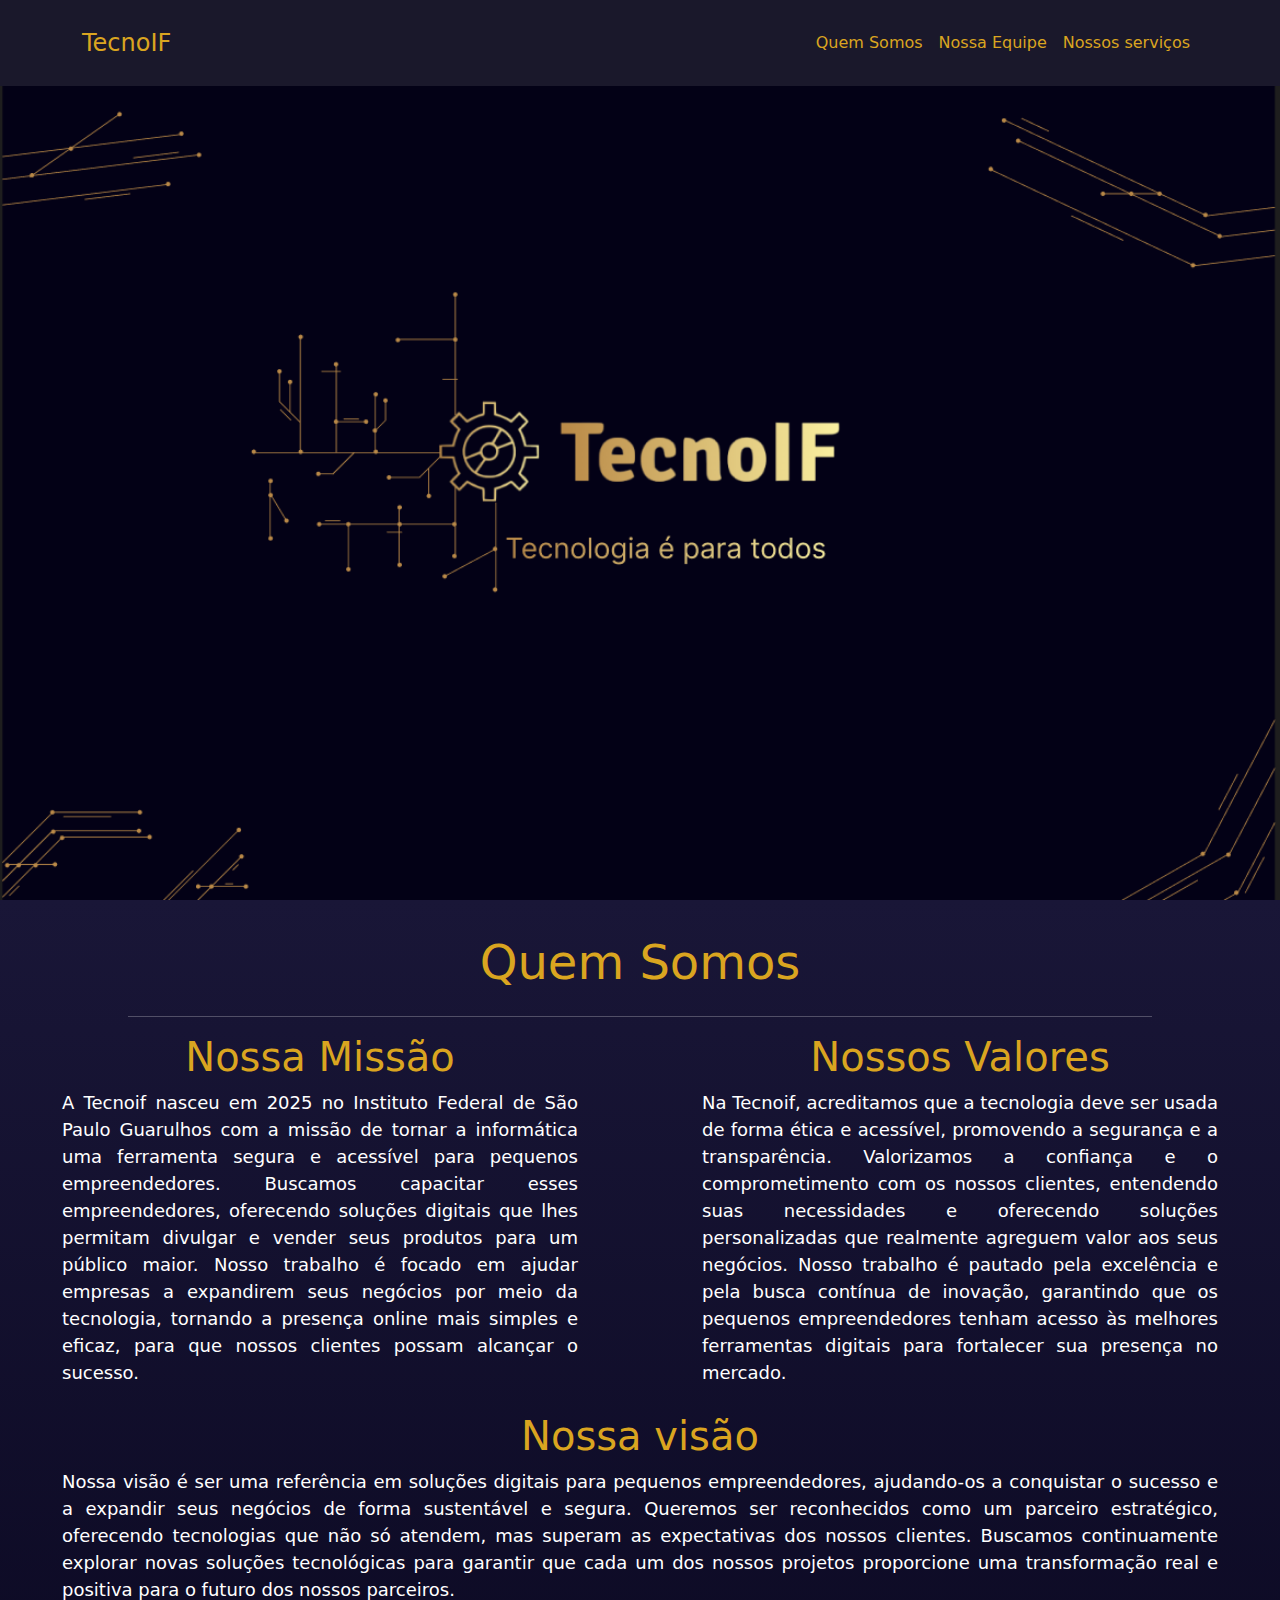
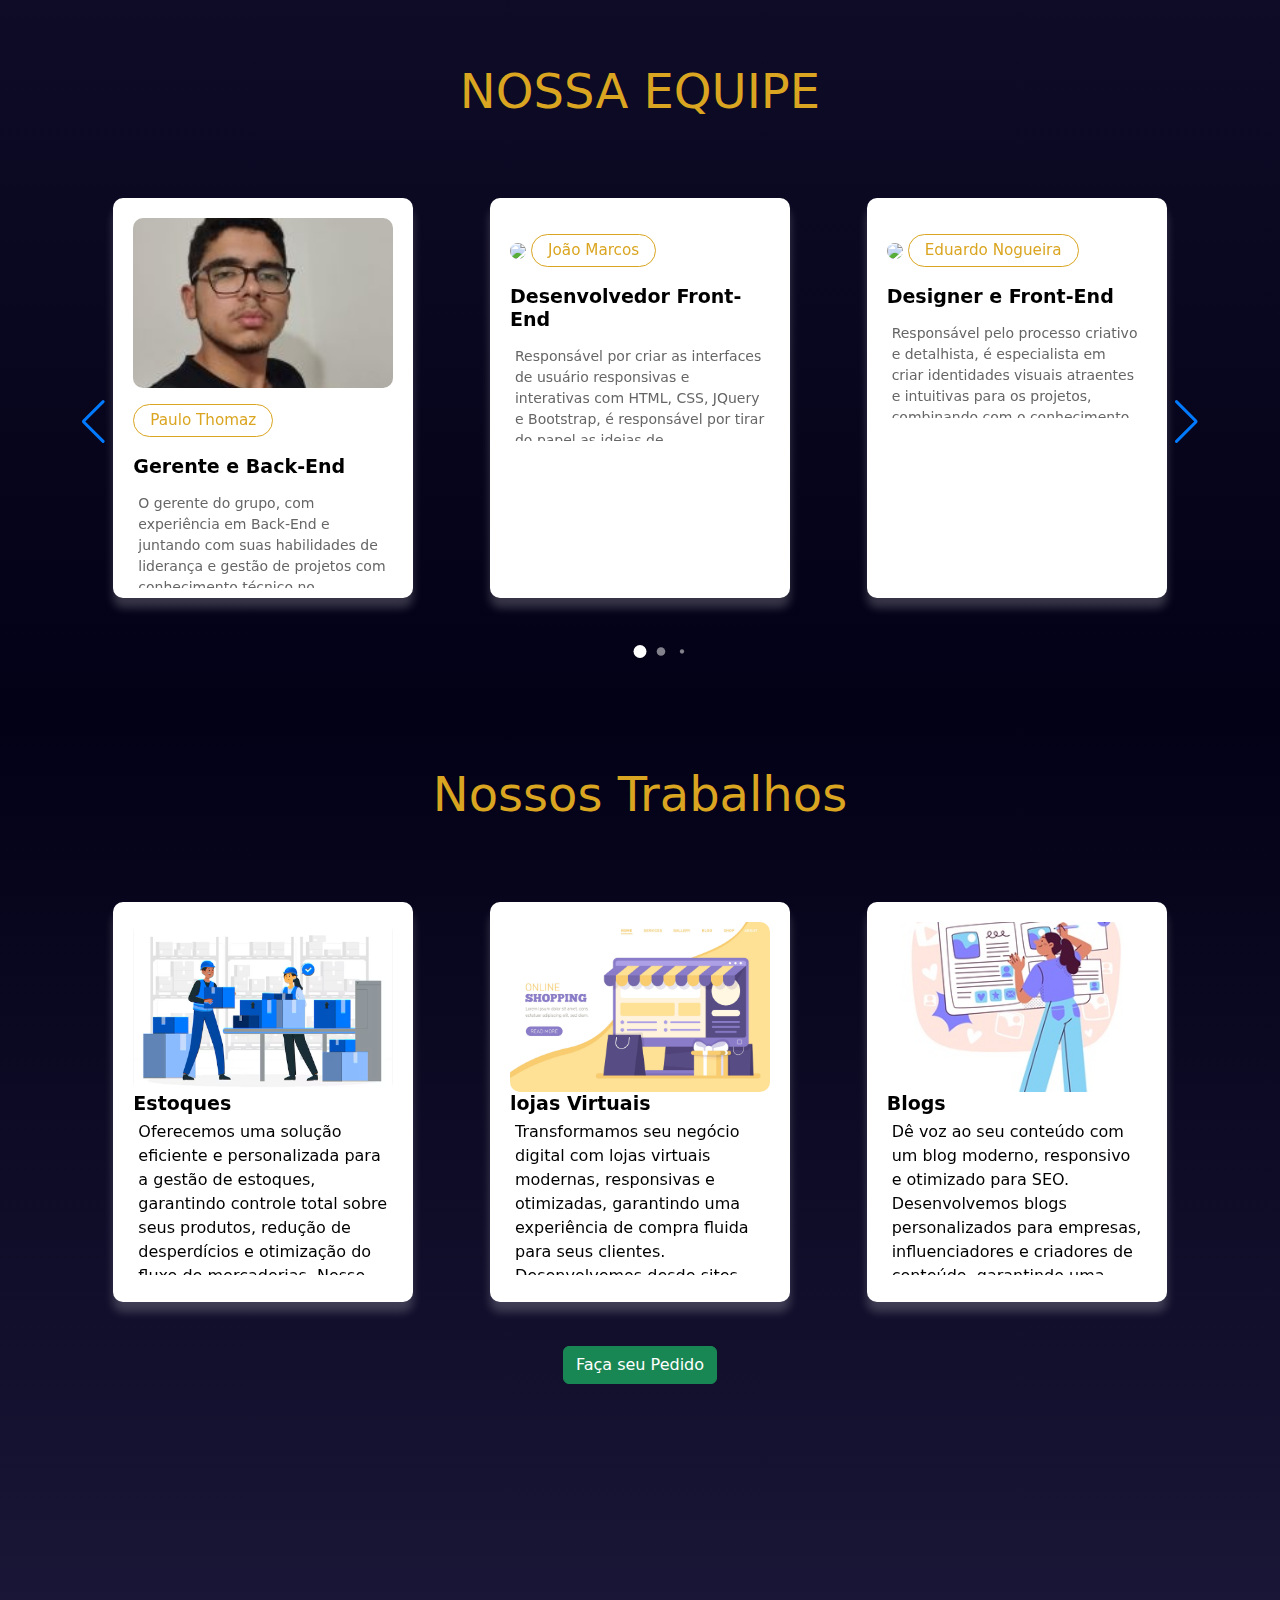
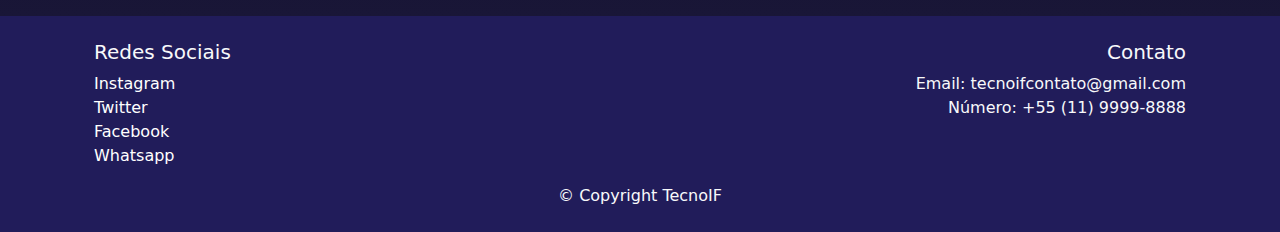
==== index.html @ 4b0e51cc "Add files via upload" ====
<!DOCTYPE html>
<html lang="pt-br">
  <head>
    <meta charset="UTF-8">
    <meta name="viewport" content="width=device-width, initial-scale=1.0">
    <!-- Icones & Icone da pagina-->
    <link rel="stylesheet" href="https://fonts.googleapis.com/css2?family=Material+Symbols+Outlined:opsz,wght,FILL,GRAD@24,400,0,0&icon_names=arrow_forward" />
    <link rel="shortcut icon" type="imagex/png" href="settings/img/Logo_Tipo_Sem_Fundo_ico.ico">
    <link rel='stylesheet' href='https://cdn-uicons.flaticon.com/2.6.0/uicons-brands/css/uicons-brands.css'>
    <!--Ajax-->
    <script src="https://ajax.googleapis.com/ajax/libs/jquery/3.7.1/jquery.min.js"></script>
    <!-- BootStrap & jQuery -->
    <link href="https://cdn.jsdelivr.net/npm/bootstrap@5.3.3/dist/css/bootstrap.min.css" rel="stylesheet">
    <script src="https://cdn.jsdelivr.net/npm/bootstrap@5.3.3/dist/js/bootstrap.bundle.min.js"></script>
    <!-- Js & Css-->
    <link href="settings/css/2.css" rel="stylesheet">
    <!-- Carrossel -->
    <link rel="stylesheet" href="https://cdn.jsdelivr.net/npm/swiper@11/swiper-bundle.min.css" />
    <script src="https://cdn.jsdelivr.net/npm/swiper@11/swiper-bundle.min.js"></script>
    <title>TecnoIF</title>
  </head>
  <body>
  <!-- The Modal -->
  <div class="modal" id="myModal">
    <div class="modal-dialog">
      <div class="modal-content">
        <div class="modal-header">
          <h4>Preencha os dados para a compra do serviço</h4>
        </div>
        <div class="modal-body">
          <form id="formulario">
            <div class="mb-3 mt-3">
              <label for="nome" class="form-label">Nome:</label>
              <input type="text" class="form-control" id="nome" placeholder="Coloque seu nome" name="nome" required="">
            </div>
            <div class="mb-3 mt-3">
              <label for="email" class="form-label">Email:</label>
              <input type="email" class="form-control" id="email" placeholder="Coloque seu email" name="email" required="">
            </div>
            <div class="mb-3">
              <label for="cpf" class="form-label">CPF/CNPJ:</label>
              <input type="text" class="form-control" id="cpf_cnpj" placeholder="000.000.000-00" name="cpf" required="">
            </div>
            <div class="mb-3">
              <label for="cpf" class="form-label">Estoques:</label>
              <input type="checkbox" class="form-check-input me-3" id="servico" value='1'>
              <label for="cpf" class="form-label">Lojas Virtuais:</label>
              <input type="checkbox" class="form-check-input me-4" id="servico2" value="2">
              <label for="cpf" class="form-label">Blogs:</label>
              <input type="checkbox" class="form-check-input" id="servico3" value="3">
            </div>
            <div class="mb-3">
              <label for="cpf" class="form-label">Conte-nos sua ideia</label>
              <textarea class="form-control" id="text_area" rows="4" placeholder="Escreva aqui..."></textarea>
            </div>
          </form>
        </div>
        <div class="modal-footer modal-footer d-flex justify-content-center">
          <button type="button" class="btn btn-primary" data-bs-toggle="modal" id="abrirModal">
            Enviar
          </button>
        </div>
      </div>
    </div>
  </div>
    <!--Modal Sucesso-->
    <div class="modal fade __web-inspector-hide-shortcut__" id="sucesso" tabindex="-1" aria-labelledby="formModalLabel" aria-hidden="true">
      <div class="modal-dialog">
        <div class="modal-content">
          <div class="modal-header">
            <h5 class="modal-title" id="formModalLabel">Resultado do Pedido</h5>
            <button type="button" class="btn-close" data-bs-dismiss="modal" aria-label="Close"></button>
          </div>
          <div class="modal-body " id="modalMessage">
            Os dados foram enviados com sucesso!!
          </div>
          <div class="modal-footer"></div>
        </div>
      </div>
    </div>
    <main>
      <!-- Inicio -->
      <section id="home">
        <!-- Menu de navegação -->
        <nav class="navbar navbar-expand-lg navbar-dark">
          <div class="container">
            <a class="navbar-brand logotexto text-decoration-none" href="#home">TecnoIF</a>
            <button class="navbar-toggler" type="button" data-bs-toggle="collapse" data-bs-target="#navbarNav">
              <span class="navbar-toggler-icon hamburguer"></span>
            </button>
            <div class="collapse navbar-collapse" id="navbarNav">
              <ul class="navbar-nav ms-auto">
                <li class="nav-item ">
                  <a class="nav-link anavlink " href="#quem-somos">Quem Somos</a>
                </li>
                <li class="nav-item ">
                  <a class="nav-link anavlink " href="#equipe">Nossa Equipe</a>
                </li>
                <li class="nav-item ">
                  <a class="nav-link anavlink " href="#nossos-servicos">Nossos serviços</a>
                </li>
              </ul>
            </div>
          </div>
        </nav>
        <!-- Imagem do Fundo -->
        <div class="banner d-flex align-items-center justify-content-end text-end text-white p-5"></div>
      </section>
      <!--Quem somos -->
      <section id="quem-somos">
        <h2 class="display-5 center title mt-4 mb-4 " id="title">Quem Somos</h2>
        <hr class="text-white">
        <div class="row ">
          <div class="col">
            <h6 class="display-6 center title mt-3">Nossa Missão</h6>
            <p class="textos">A Tecnoif nasceu em 2025 no Instituto Federal de São Paulo Guarulhos com a missão de tornar a informática uma ferramenta segura e acessível para pequenos empreendedores. Buscamos capacitar esses empreendedores, oferecendo soluções digitais que lhes permitam divulgar e vender seus produtos para um público maior. Nosso trabalho é focado em ajudar empresas a expandirem seus negócios por meio da tecnologia, tornando a presença online mais simples e eficaz, para que nossos clientes possam alcançar o sucesso.</p>
            <hr class="effect mt-2">
          </div>
          <div class="col">
            <h6 class="display-6 center title mt-3">Nossos Valores</h6>
            <p class="textos">Na Tecnoif, acreditamos que a tecnologia deve ser usada de forma ética e acessível, promovendo a segurança e a transparência. Valorizamos a confiança e o comprometimento com os nossos clientes, entendendo suas necessidades e oferecendo soluções personalizadas que realmente agreguem valor aos seus negócios. Nosso trabalho é pautado pela excelência e pela busca contínua de inovação, garantindo que os pequenos empreendedores tenham acesso às melhores ferramentas digitais para fortalecer sua presença no mercado.</p>
            <hr class="effect mt-2">
          </div>
        </div>
        <div class="row">
          <div class="col">
            <h6 class="display-6 center title mt-3">Nossa visão</h6>
            <p class="textos">Nossa visão é ser uma referência em soluções digitais para pequenos empreendedores, ajudando-os a conquistar o sucesso e a expandir seus negócios de forma sustentável e segura. Queremos ser reconhecidos como um parceiro estratégico, oferecendo tecnologias que não só atendem, mas superam as expectativas dos nossos clientes. Buscamos continuamente explorar novas soluções tecnológicas para garantir que cada um dos nossos projetos proporcione uma transformação real e positiva para o futuro dos nossos parceiros.</p>
            <hr class="effect mt-2">
          </div>
        </div>
        <!-- Carousel Nossa Equipe -->
        <section id="equipe">
          <h1 class="display-5 center title">NOSSA EQUIPE</h1>
          <div class="team">
            <div class="container swiper">
              <div class="card-wrapper">
                <ul class="card-list swiper-wrapper">
                  <li class="card-item swiper-slide">
                    <a class="card-link">
                      <img src="settings/img/paulo.jpg" class="card-image">
                      <p class="badge">Paulo Thomaz</p>
                      <h2 class="card-title">Gerente e Back-End</h2>
                      <p class="card-description text-box">O gerente do grupo, com experiência em Back-End e juntando com suas habilidades de liderança e gestão de projetos com conhecimento técnico no desenvolvimento de sistemas. É responsável por coordenar a equipe, definir estratégias e garantir a eficiência dos processos, atuando também no desenvolvimento, e facilitando a comunicação entre o time garantindo coesão no andamento dos projetos.</p>
                    </a>
                  </li>
                  <li class="card-item swiper-slide">
                    <a class="card-link">
                      <img src="settings/img/marcos.jpg" class="card-image">
                      <p class="badge">João Marcos</p>
                      <h2 class="card-title">Desenvolvedor Front-End</h2>
                      <p class="card-description text-box">Responsável por criar as interfaces de usuário responsivas e interativas com HTML, CSS, JQuery e Bootstrap, é responsável por tirar do papel as ideias de desenvolvimento da interface e otimizar a performance das aplicações.</p>
                    </a>
                  </li>
                  <li class="card-item swiper-slide">
                    <a class="card-link">
                      <img src="settings/img/edu.jpg" class="card-image">
                      <p class="badge">Eduardo Nogueira</p>
                      <h2 class="card-title">Designer e Front-End</h2>
                      <p class="card-description text-box">Responsável pelo processo criativo e detalhista, é especialista em criar identidades visuais atraentes e intuitivas para os projetos, combinando com o conhecimento de Front-End, ajudando a desenvolver com responsividade.</p>
                    </a>
                  </li>
                  <li class="card-item swiper-slide">
                    <a class="card-link">
                      <img src="settings/img/jhonny.jpg" class="card-image">
                      <p class="badge">Jhonny Sancho</p>
                      <h2 class="card-title">Desenvolvedor Full-stack</h2>
                      <p class="card-description text-box">Profissional versátil e focado em solucionar problemas técnicos, atua tanto no Front-End quanto no Back-End para garantir a estabilidade das aplicações. Ajuda também a corrigir falhas, otimiza os sistemas e busca constantemente melhorar o desempenho da plataforma. </p>
                    </a>
                  </li>
                </ul>
                <div class="swiper-button-prev"></div> <!-- Botão anterior -->
                <div class="swiper-button-next"></div> <!-- Botão próximo -->
                <div class="mt-5">
                  <div class="swiper-pagination "></div> <!-- Adiciona paginação -->
                </div>
              </div>
            </div>
          </div>
        </section>
      </section>
      <!--Nossos Servicos-->
      <section id="nossos-servicos" class="alinhamento-card">
        <h1 class="display-5 center title">Nossos Trabalhos</h1>
        <div class="team">
          <div class="container swiper">
            <div class="card-wrapper">
              <ul class="card-list swiper-wrapper">
                <li class="card-item swiper-slide servico">
                  <a class="card-link">
                    <img src="settings/img/estoque.png" class="card-image">
                    <h2 class="card-title">Estoques</h2>
                    <span class="text-sevico">Oferecemos uma solução eficiente e personalizada para a gestão de estoques, garantindo controle total sobre seus produtos, redução de desperdícios e otimização do fluxo de mercadorias. Nosso sistema visa facilitar o monitoramento de entradas e saídas, mantendo sua operação organizada e eficiente.</span>
                  </a>
                </li>
                <li class="card-item swiper-slide servico">
                  <a class="card-link">
                    <img src="settings/img/shopping.jpg" class="card-image">
                    <h2 class="card-title">lojas Virtuais</h2>
                    <span class="text-sevico">Transformamos seu negócio digital com lojas virtuais modernas, responsivas e otimizadas, garantindo uma experiência de compra fluida para seus clientes. Desenvolvemos desde sites simples até plataformas completas com integração a meios de pagamento, estoque e marketing digital</span>
                  </a>
                </li>
                <li class="card-item swiper-slide servico">
                  <a class="card-link">
                    <img src="settings/img/blog1.jpg" class="card-image">
                    <h2 class="card-title">Blogs</h2>
                    <span class="text-sevico">Dê voz ao seu conteúdo com um blog moderno, responsivo e otimizado para SEO. Desenvolvemos blogs personalizados para empresas, influenciadores e criadores de conteúdo, garantindo uma experiência fluida para seus leitores e aumentando seu alcance online.</span>
                  </a>
                </li>
                </ul>
                <div class="center gap">
                  <button type="button" class="btn btn-success" data-bs-toggle="modal" data-bs-target="#myModal">
                    Faça seu Pedido
                  </button>
                </div>
              <div class="swiper-pagination"></div>
              <div class="swiper-button-prev"></div> <!-- Botão anterior -->
              <div class="mt-5">
                <div class="swiper-button-next"></div> <!-- Botão próximo -->
              </div>
            </div>
          </div>
        </div>
      </section>
    </main>
    <footer class="text-light">
      <div class="py-4">
        <div class="container">
          <div class="row">
            <div class="col-md-6">  
              <h5>Redes Sociais</h5>
              <ul class="list-unstyled">
                <li><a href="https://www.instagram.com/" class="text-decoration-none text-white"><i class="fi fi-brands-instagram"></i> Instagram</a></li>
                <li><a href="https://www.x.com/" class="text-decoration-none text-white"><i class="fi fi-brands-twitter-alt"></i> Twitter</a></li>
                <li><a href="https://www.facebook.com/" class="text-decoration-none text-white"><i class="fi fi-brands-facebook"></i> Facebook</a></li>
                <li><a href="https://www.whatsapp.com/" class="text-decoration-none text-white"><i class="fi fi-brands-whatsapp"></i> Whatsapp</a></li>
              </ul>
            </div>
            <div class="col-md-6 text-end">
              <h5>Contato</h5>
              <ul class="list-unstyled">
                <li>Email: tecnoifcontato@gmail.com</li>
                <li>Número: +55 (11) 9999-8888</li>
              </ul>
            </div>

          </div>
          <div class="text-center ">
            © Copyright TecnoIF
          </div>
        </div>
      </div>
    </footer>
    <!-- Scripts -->
    <script src="settings/js/scrypt_carrossel.js"></script>
    <script src="settings/js/scrypt1.js"></script>
  </body>
</html>
---- settings/css/2.css ----
*, *::before, *::after {
    box-sizing: border-box;
}

body {
    background-color: #030116;
}

nav {
    background-color: #1A182B;
}

p {
    color:   white;
    font-size: xx-large;
}

button {
    color: white;
}

hr {
    margin: 0 10%;
}

footer {
    background-color: #211c5a;
}


.text-box {
    display:     block; 
    max-height:  100px; 
    overflow-y:  auto; 
    padding:     5px; 
    word-wrap:   break-word; 
    white-space: pre-wrap; 
    color:    #000;
}

.texto {
    font-size:  large;
    text-align: justify;
}

.textos {
    margin: 0 50px;
    font-size:  large;
    text-align: justify;
}

.textolight {
    font-size:  large;
    text-align: justify;
    color:    #000;
}

.servico span {
    display: block; 
    max-height: 160px; 
    overflow-y: auto; 
    padding: 5px; 
    word-wrap: break-word; 
    white-space: pre-wrap;
    color: #000;
}

.hidden {
    display: none;
}

.navbar {
    display:   flex;
    padding:   20px;
    position:  fixed;
    min-width: 100vw;
}

.card-conteiner {
    background-color: #191637;
    color:            rgb(0, 0, 0);
    padding:            15px;
    margin:             0;
    border:             solid 1px rgb(255, 0, 0);
    background-color: #fff;
}

.row {
    margin: 0px;
}

.title {
    color: goldenrod;
}

.card {
    border-radius:      0px;
    background-color: #191637;
}

.gap {
    margin-top: 4%;
}

.center {
    align-items: center;
    text-align:  center;
}

.border-conteiner {
    align-items: center;
    text-align:  center;
    border:      solid 1px white;
    margin:      0 15%;
}

.container-fluid {
    max-height: 100px;
}

.logotexto {
    font-size: x-large;
}

.logotexto, .anavlink {
    color: goldenrod;
}

.banner {
    background-color:  #030116;
    background-image:    url("../img/fundo.png");
    background-size:     cover;
    background-position: center;
    background-repeat:   no-repeat;
    min-width:           100vh;
    min-height:          100vh;
    display:             flex;
    align-items:         center;
    justify-content:     flex-start;
    padding-left:        5%;
}

#home {
    position:        relative;
    justify-content: center;
    min-height:      100vh;
}

/* Quem Somos */
#quem-somos {
    position:    relative;
    min-height:  100vh;
    background:  linear-gradient(#191637, #030116);
    padding-top: 10px;
}

.effect {
    height: 2px;
    background-color: goldenrod;
    border: none;
    transform: scaleX(0); /* Inicialmente invisível */
    transform-origin: center;
    transition: transform 0.5s ease-in-out;
}

.col:hover hr {
    height: 2px;
    margin: 0 10%;
    transform: scaleX(1); /* Expande a partir do meio */
}

/* equipe */
#equipe {
    padding: 50px 0;
}

.team {
    display:         flex;
    align-items:     center;
    justify-content: center;
    padding-top:     50px
}

.card-wrapper {
    max-width: 1110px;
    width:     100%;
    margin:    0 auto;
    padding:   20px 0;
    overflow:  hidden;
}

.card-list {
    display: flex;
    padding: 0;
}

.card-item {
    max-height: 700px;
}

.card-list .card-item {
    list-style:      none;
    display:         flex;
    justify-content: center;
    align-items:     center;
}

.card-list .card-item .card-link {
    user-select:     none;
    display:         block;
    background:    #fff;
    padding:         18px;
    border-radius:   10px;
    text-decoration: none;
    border:          2px solid transparent;
    box-shadow:      0 10px 10px rgba(255, 255, 255, 0.2);
    transition:      0.2s ease;
    width:           300px;
    min-height: 400px;
}

.card-list .card-item .card-link:hover {
    border-color: goldenrod;
}

.card-list .card-link {
    width:         100%;
    aspect-ratio:  16/9;
    object-fit:    cover;
    border-radius: 10px;
}

.card-list .card-link .badge {
    color:       goldenrod;
    padding:       8px 16px;
    margin:        16px 0 18px;
    background:  #ffffff;
    font-size:     0.95rem;
    font-weight:   500;
    width:         fit-content;
    border-radius: 50px;
    border: solid 1px goldenrod;
}

.card-list .card-link .card-title {
    font-size:   1.19rem;
    color:     #000;
    font-weight: 600;
}

.card-list .card-link:hover .card-button {
    color: #fff;
}

.card-wrapper .swiper-pagination-bullet {
    height:             13px;
    width:              13px;
    opacity:            0.5;
    background-color: #ffffff;
}

.card-wrapper .swiper-pagination-bullet-active {
    opacity: 1;
}

.card-wrapper .swiper-slide-button {
    color:    goldenrod;
    margin-top: -35px;
}

.card-description {
    font-size:   14px;
    color:     #666;
    margin-top:  10px;
    line-height: 1.5;
}

/*Serviços*/
#nossos-servicos {
    position:   relative;
    min-height: 100vh;
    background: linear-gradient(#030116, #191637);
    padding:    50px 0;
}

.alinhamento-card {
    align-items:     center;
    justify-content: space-between;
    max-height:      300px;
    margin:          0 auto;
    gap:             10px;
}

.card-image {
    width:         100%;
    max-width:     300px;
    max-height:    170px;
    aspect-ratio:  auto;
    object-fit:    cover;
    border-radius: 10px;
}

.modal-header {
    color: goldenrod;
    background-color: #191637;
}

.modal-body {
    background-color: #191637;
    color: #fff;
}

.modal-footer {
    background-color: #191637;
}

@media (max-width: 850px) {
    .navbar {
        flex-direction: column;
        align-items:    center;
    }

    .banner {
        background-color:  #030116;
        background-image:    url("../img/fundo.png");
        background-size:     cover;
        background-position: center;
        background-repeat:   no-repeat;
        min-width:           100vw;
        min-height:          100vh;
        display:             flex;
        align-items:         center;
        justify-content:     flex-start;
        padding-left:        5%;
    }

    .text-box {
        display:     block; 
        max-height:  70px; 
        overflow-y:  auto; 
        padding:     5px; 
        word-wrap:   break-word; 
        white-space: pre-wrap; 
        color:    #000;
    }

    .card-wrapper {
        padding: 10px;
    }

    .card-list .card-item .card-link {
        width: 100%;
    }

    .card-image {
        max-width:  100%;
        max-height: 200px;
    }

    .title {
        font-size: 1.5rem;
    }
}
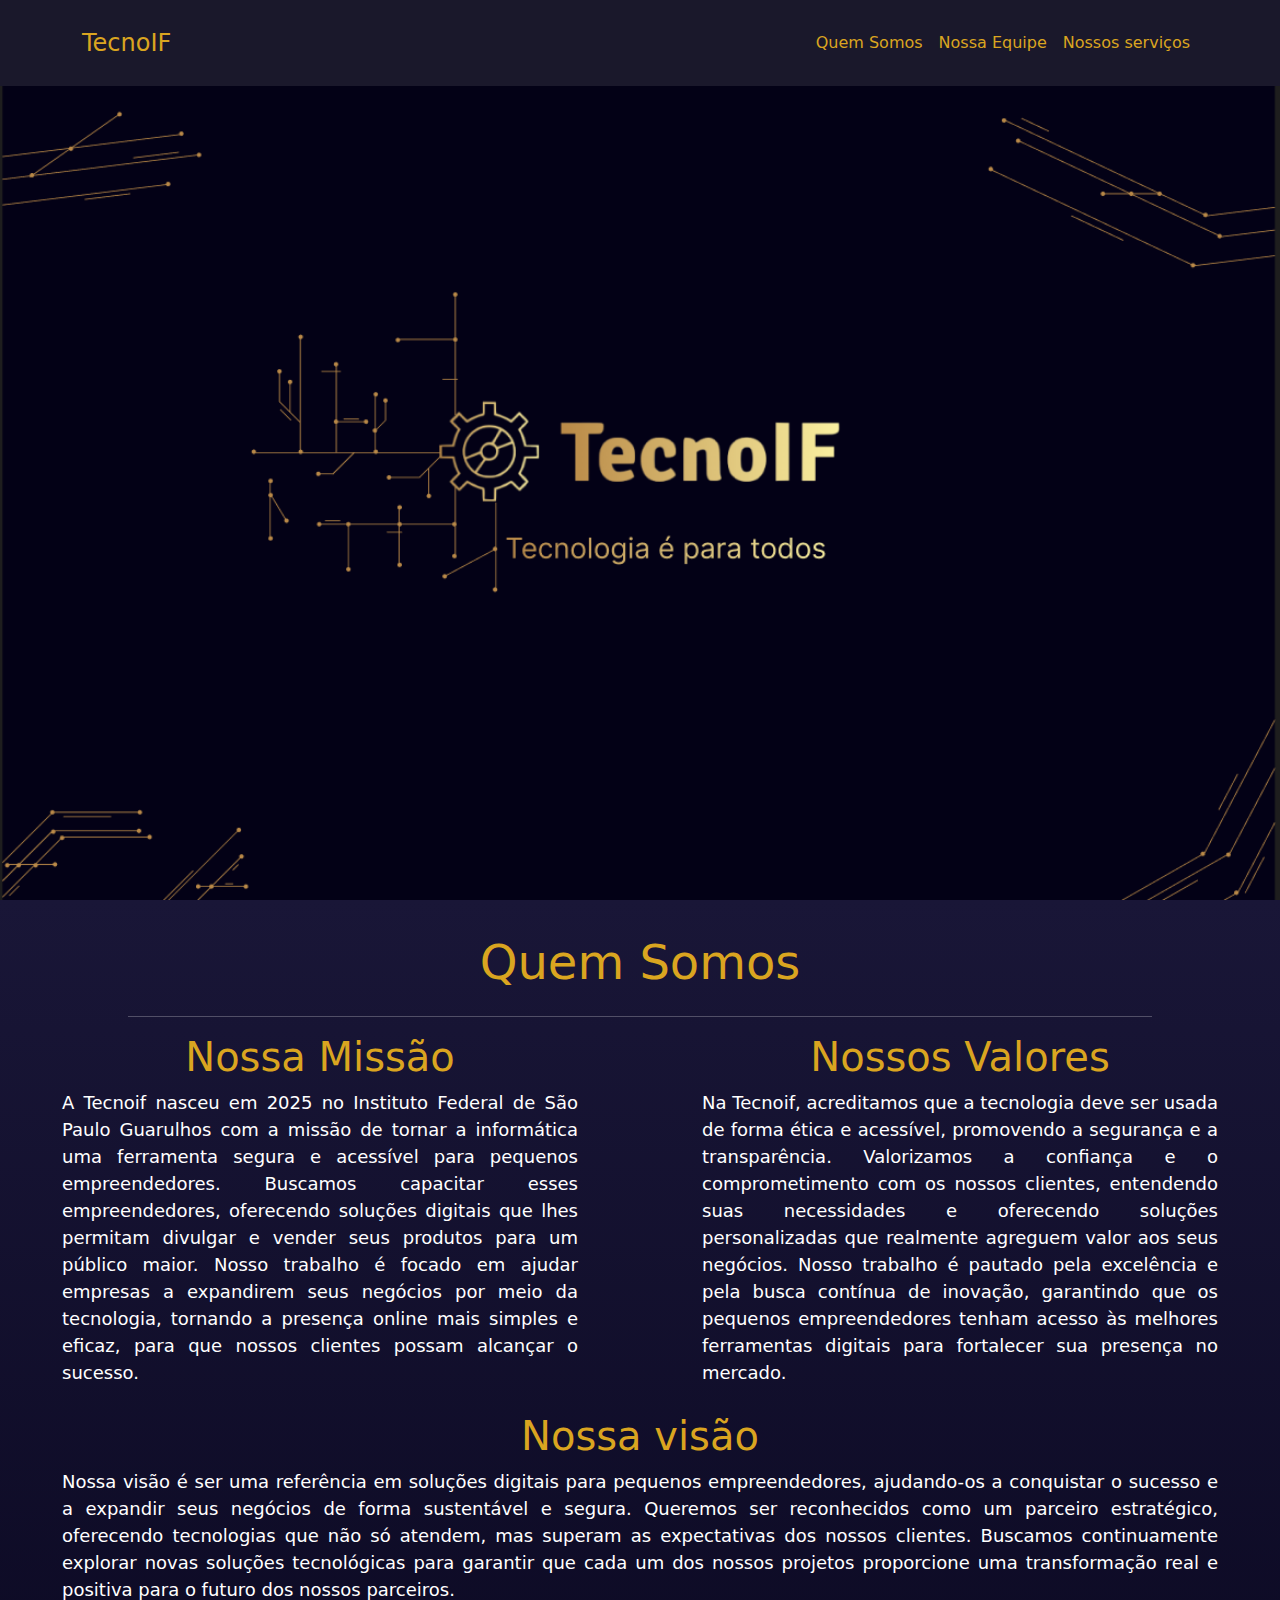
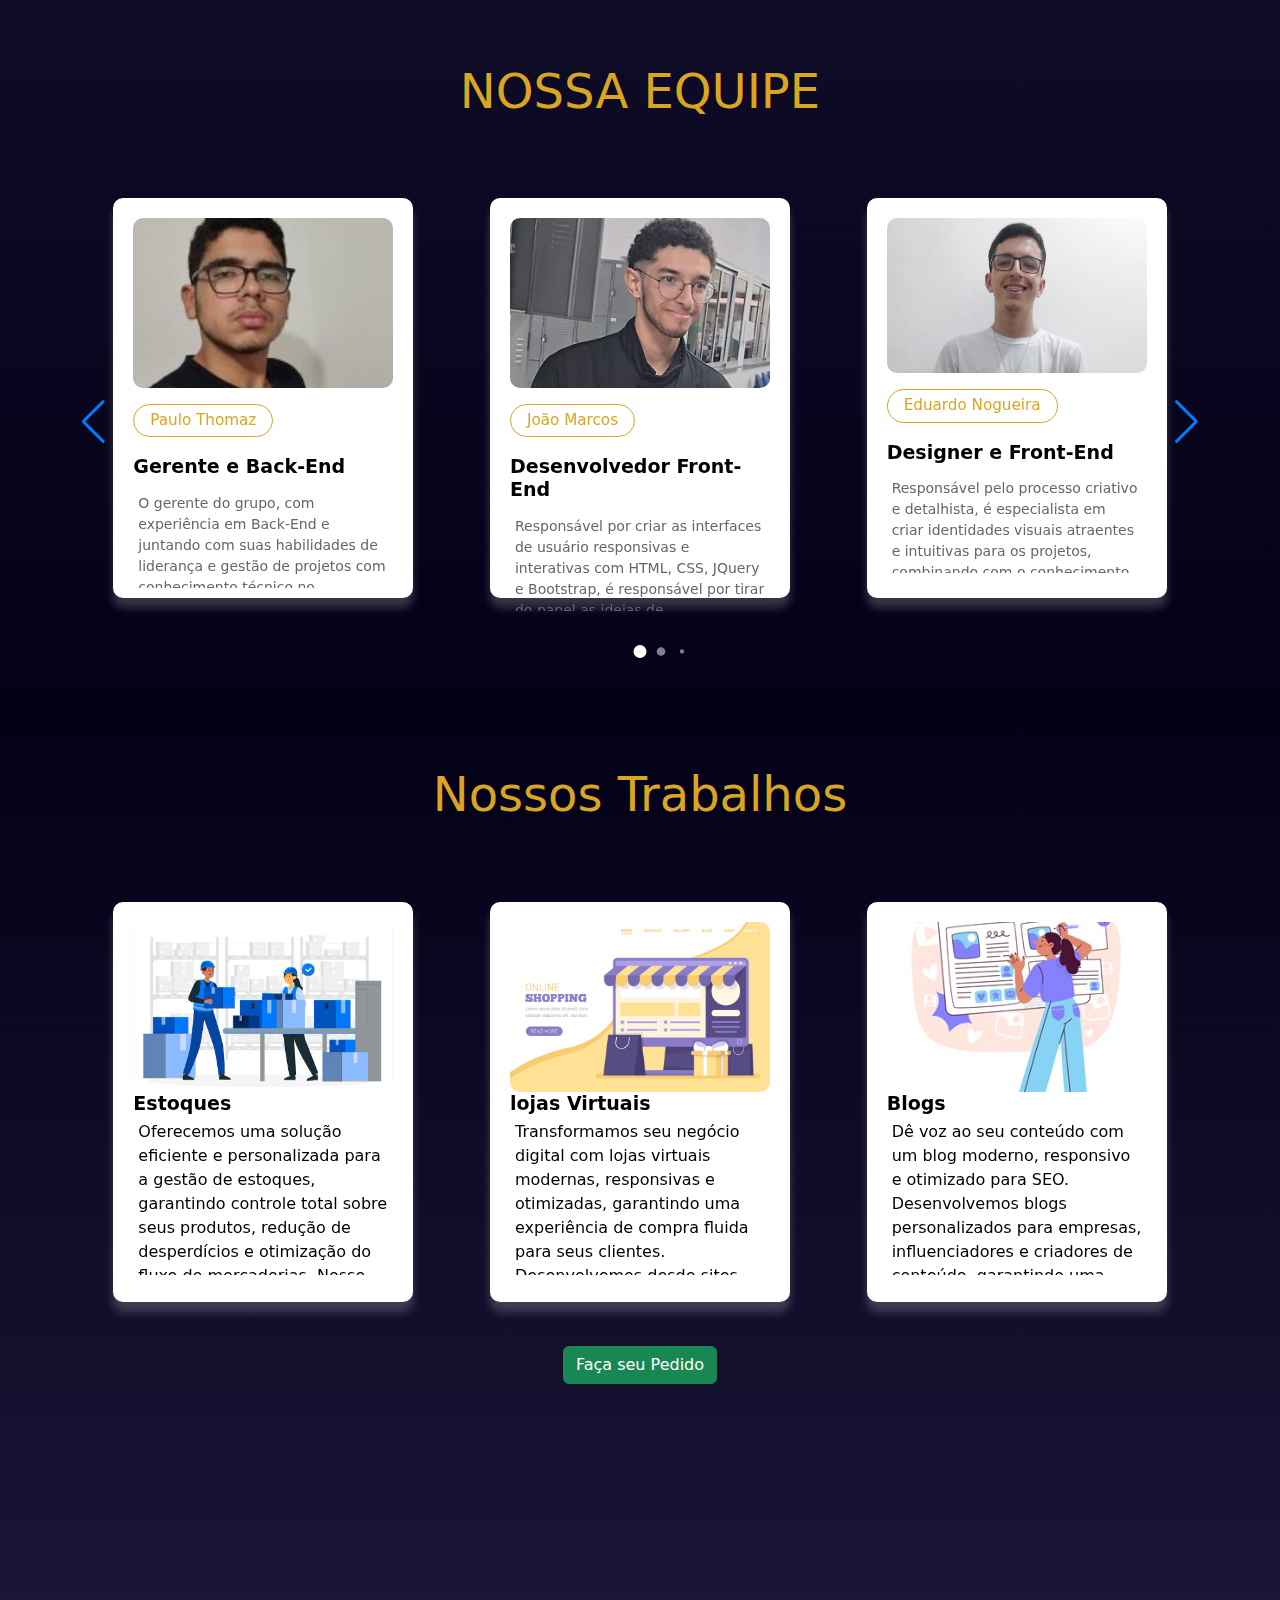
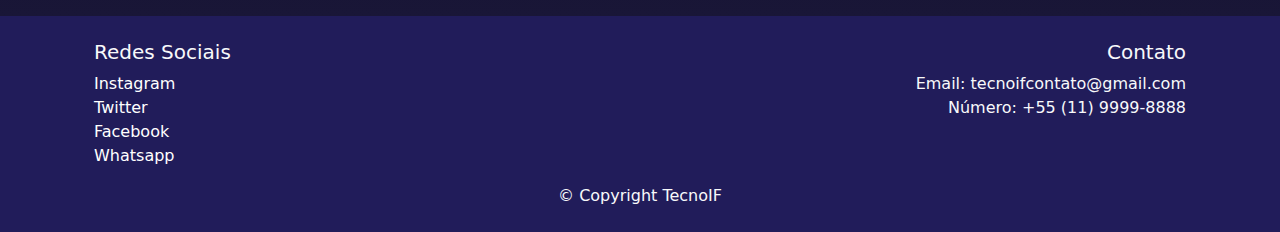
==== commit 53aa2ba2: "Update index.html" ====
--- a/index.html
+++ b/index.html
@@ -146,7 +146,7 @@
                   </li>
                   <li class="card-item swiper-slide">
                     <a class="card-link">
-                      <img src="settings/img/marcos.jpg" class="card-image">
+                      <img src="settings/img/marcos.JPG" class="card-image">
                       <p class="badge">João Marcos</p>
                       <h2 class="card-title">Desenvolvedor Front-End</h2>
                       <p class="card-description text-box">Responsável por criar as interfaces de usuário responsivas e interativas com HTML, CSS, JQuery e Bootstrap, é responsável por tirar do papel as ideias de desenvolvimento da interface e otimizar a performance das aplicações.</p>
@@ -154,7 +154,7 @@
                   </li>
                   <li class="card-item swiper-slide">
                     <a class="card-link">
-                      <img src="settings/img/edu.jpg" class="card-image">
+                      <img src="settings/img/edu.JPG" class="card-image">
                       <p class="badge">Eduardo Nogueira</p>
                       <h2 class="card-title">Designer e Front-End</h2>
                       <p class="card-description text-box">Responsável pelo processo criativo e detalhista, é especialista em criar identidades visuais atraentes e intuitivas para os projetos, combinando com o conhecimento de Front-End, ajudando a desenvolver com responsividade.</p>
@@ -255,4 +255,4 @@
     <script src="settings/js/scrypt_carrossel.js"></script>
     <script src="settings/js/scrypt1.js"></script>
   </body>
-</html>+</html>
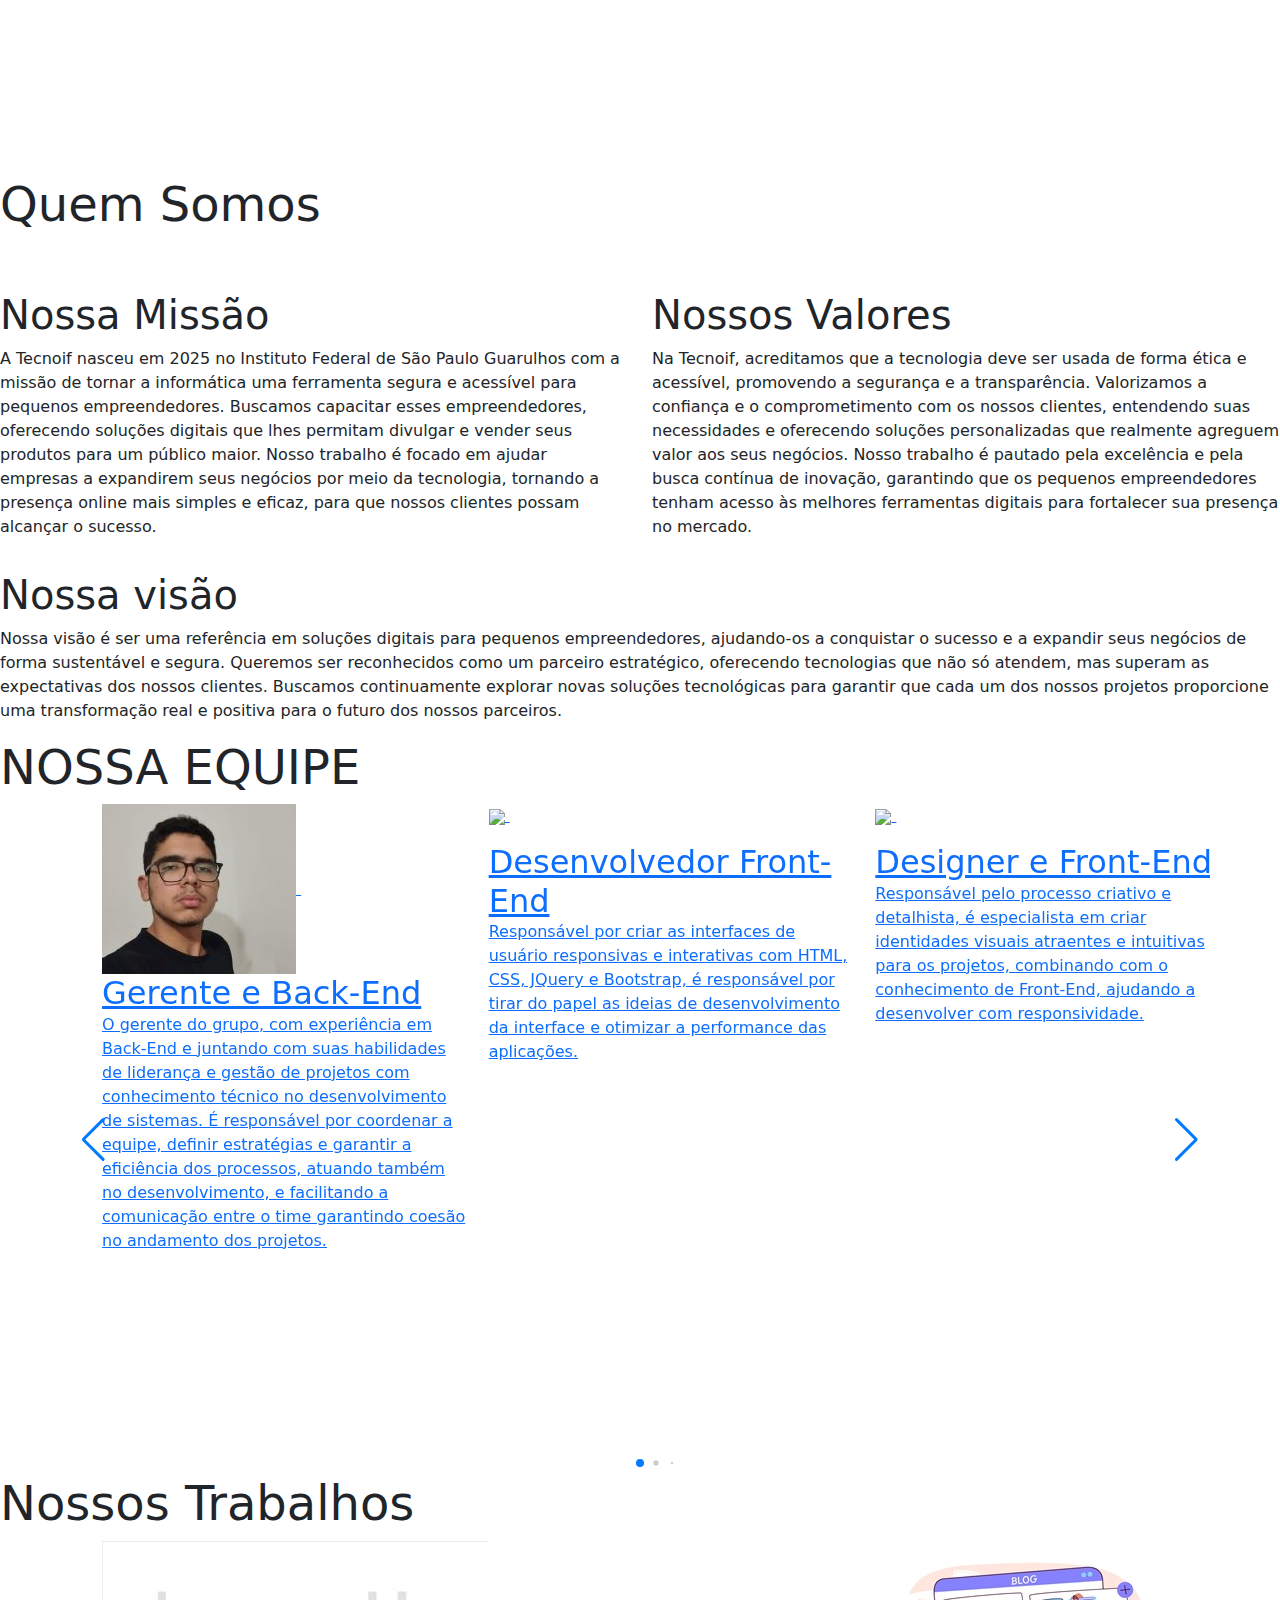
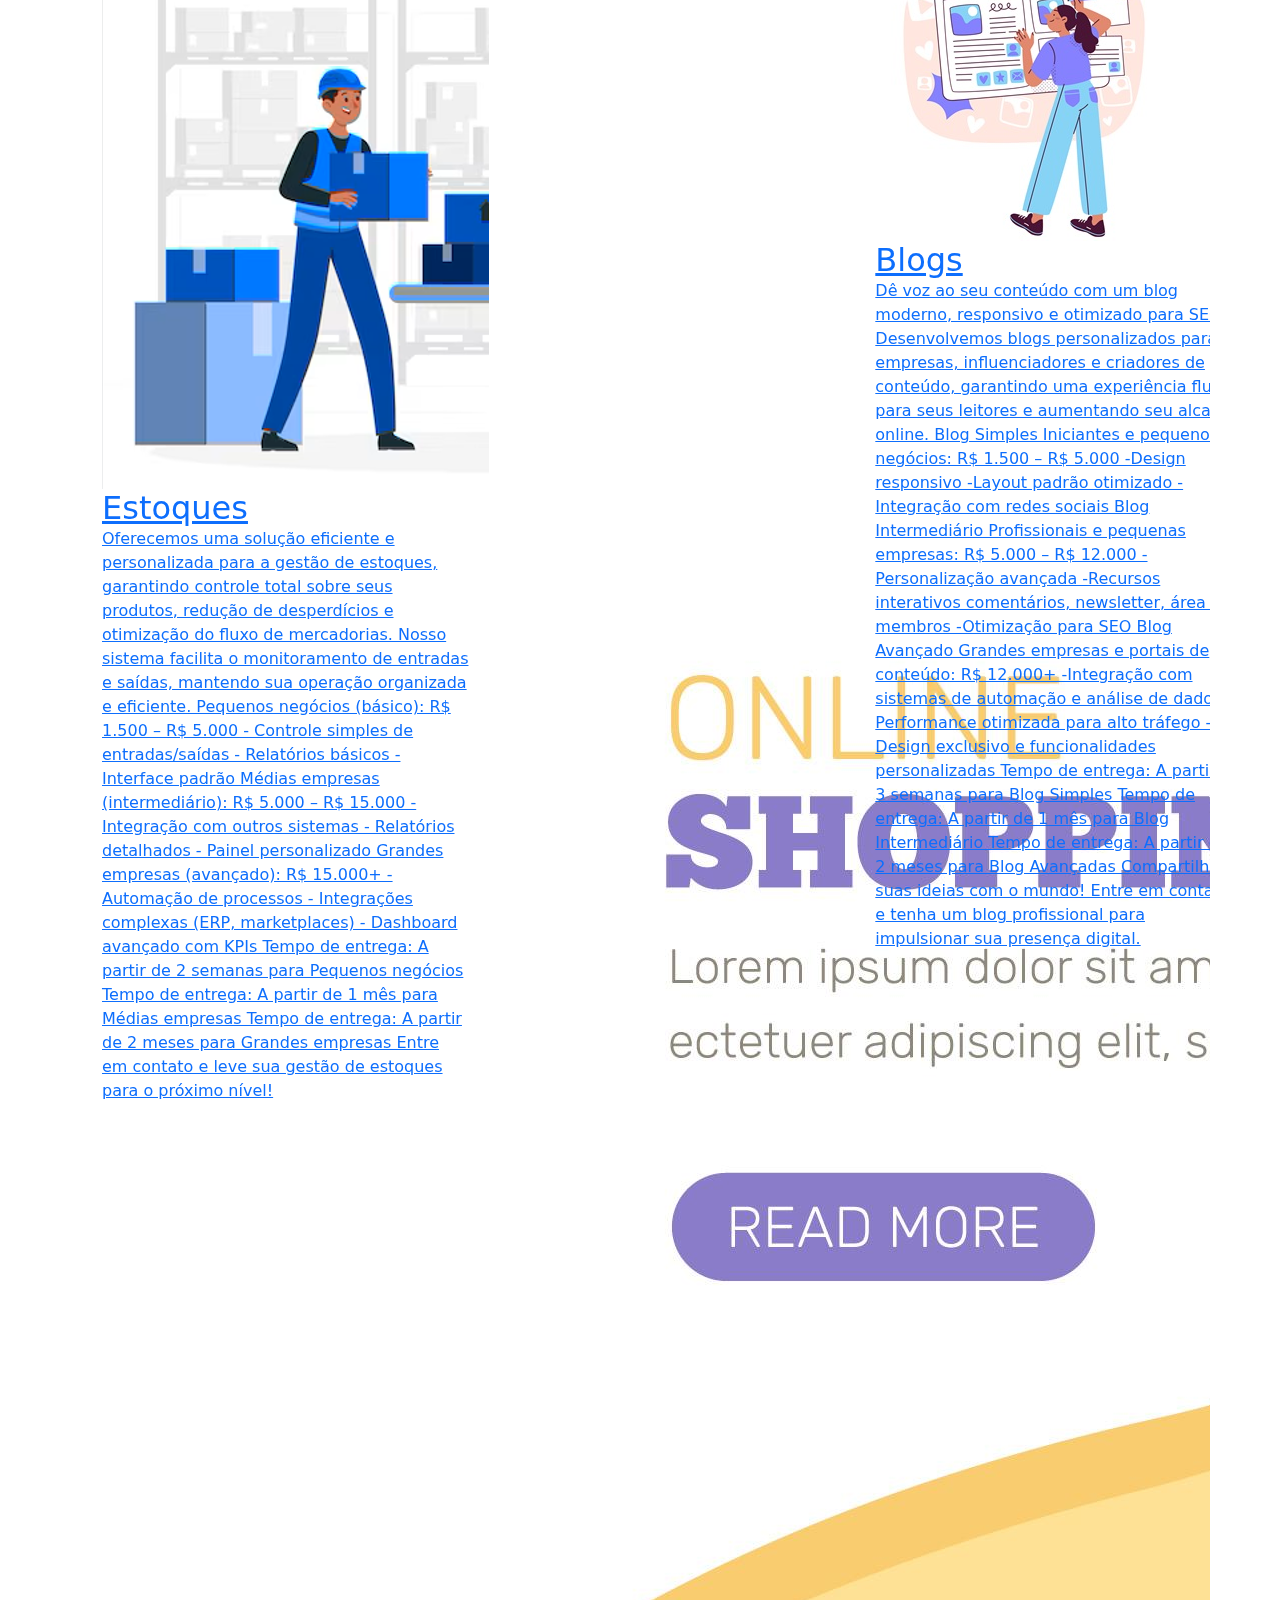
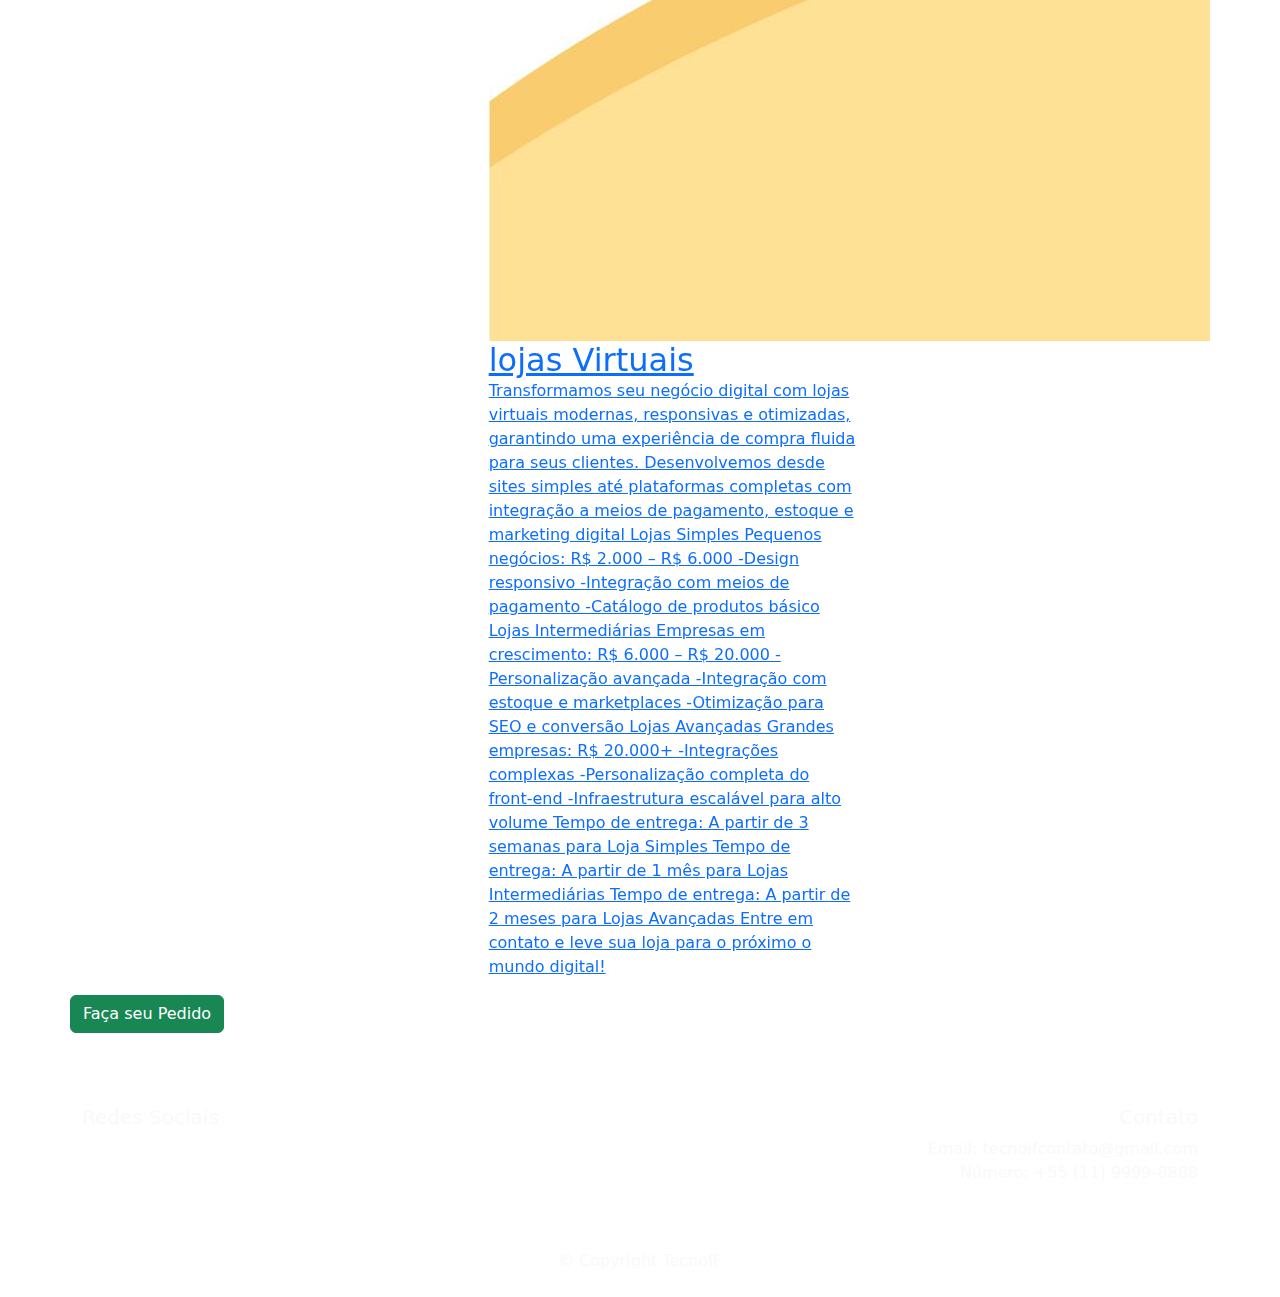
==== commit 112edfa2: "Add files via upload" ====
--- a/index.html
+++ b/index.html
@@ -13,7 +13,7 @@
     <link href="https://cdn.jsdelivr.net/npm/bootstrap@5.3.3/dist/css/bootstrap.min.css" rel="stylesheet">
     <script src="https://cdn.jsdelivr.net/npm/bootstrap@5.3.3/dist/js/bootstrap.bundle.min.js"></script>
     <!-- Js & Css-->
-    <link href="settings/css/2.css" rel="stylesheet">
+    <link href="settings/css/1.css" rel="stylesheet">
     <!-- Carrossel -->
     <link rel="stylesheet" href="https://cdn.jsdelivr.net/npm/swiper@11/swiper-bundle.min.css" />
     <script src="https://cdn.jsdelivr.net/npm/swiper@11/swiper-bundle.min.js"></script>
@@ -39,7 +39,7 @@
             </div>
             <div class="mb-3">
               <label for="cpf" class="form-label">CPF/CNPJ:</label>
-              <input type="text" class="form-control" id="cpf_cnpj" placeholder="000.000.000-00" name="cpf" required="">
+              <input type="text" class="form-control" id="cpf" placeholder="Coloque seu CPF" name="cpf" required="">
             </div>
             <div class="mb-3">
               <label for="cpf" class="form-label">Estoques:</label>
@@ -114,19 +114,16 @@
           <div class="col">
             <h6 class="display-6 center title mt-3">Nossa Missão</h6>
             <p class="textos">A Tecnoif nasceu em 2025 no Instituto Federal de São Paulo Guarulhos com a missão de tornar a informática uma ferramenta segura e acessível para pequenos empreendedores. Buscamos capacitar esses empreendedores, oferecendo soluções digitais que lhes permitam divulgar e vender seus produtos para um público maior. Nosso trabalho é focado em ajudar empresas a expandirem seus negócios por meio da tecnologia, tornando a presença online mais simples e eficaz, para que nossos clientes possam alcançar o sucesso.</p>
-            <hr class="effect mt-2">
           </div>
           <div class="col">
             <h6 class="display-6 center title mt-3">Nossos Valores</h6>
             <p class="textos">Na Tecnoif, acreditamos que a tecnologia deve ser usada de forma ética e acessível, promovendo a segurança e a transparência. Valorizamos a confiança e o comprometimento com os nossos clientes, entendendo suas necessidades e oferecendo soluções personalizadas que realmente agreguem valor aos seus negócios. Nosso trabalho é pautado pela excelência e pela busca contínua de inovação, garantindo que os pequenos empreendedores tenham acesso às melhores ferramentas digitais para fortalecer sua presença no mercado.</p>
-            <hr class="effect mt-2">
-          </div>
-        </div>
-        <div class="row">
+          </div>
+        </div>
+        <div class="row ">
           <div class="col">
             <h6 class="display-6 center title mt-3">Nossa visão</h6>
             <p class="textos">Nossa visão é ser uma referência em soluções digitais para pequenos empreendedores, ajudando-os a conquistar o sucesso e a expandir seus negócios de forma sustentável e segura. Queremos ser reconhecidos como um parceiro estratégico, oferecendo tecnologias que não só atendem, mas superam as expectativas dos nossos clientes. Buscamos continuamente explorar novas soluções tecnológicas para garantir que cada um dos nossos projetos proporcione uma transformação real e positiva para o futuro dos nossos parceiros.</p>
-            <hr class="effect mt-2">
           </div>
         </div>
         <!-- Carousel Nossa Equipe -->
@@ -146,7 +143,7 @@
                   </li>
                   <li class="card-item swiper-slide">
                     <a class="card-link">
-                      <img src="settings/img/marcos.JPG" class="card-image">
+                      <img src="settings/img/marcos.jpg" class="card-image">
                       <p class="badge">João Marcos</p>
                       <h2 class="card-title">Desenvolvedor Front-End</h2>
                       <p class="card-description text-box">Responsável por criar as interfaces de usuário responsivas e interativas com HTML, CSS, JQuery e Bootstrap, é responsável por tirar do papel as ideias de desenvolvimento da interface e otimizar a performance das aplicações.</p>
@@ -154,7 +151,7 @@
                   </li>
                   <li class="card-item swiper-slide">
                     <a class="card-link">
-                      <img src="settings/img/edu.JPG" class="card-image">
+                      <img src="settings/img/edu.jpg" class="card-image">
                       <p class="badge">Eduardo Nogueira</p>
                       <h2 class="card-title">Designer e Front-End</h2>
                       <p class="card-description text-box">Responsável pelo processo criativo e detalhista, é especialista em criar identidades visuais atraentes e intuitivas para os projetos, combinando com o conhecimento de Front-End, ajudando a desenvolver com responsividade.</p>
@@ -190,21 +187,93 @@
                   <a class="card-link">
                     <img src="settings/img/estoque.png" class="card-image">
                     <h2 class="card-title">Estoques</h2>
-                    <span class="text-sevico">Oferecemos uma solução eficiente e personalizada para a gestão de estoques, garantindo controle total sobre seus produtos, redução de desperdícios e otimização do fluxo de mercadorias. Nosso sistema visa facilitar o monitoramento de entradas e saídas, mantendo sua operação organizada e eficiente.</span>
+                    <span class="text-sevico">Oferecemos uma solução eficiente e personalizada para a gestão de estoques, garantindo controle total sobre seus produtos, redução de desperdícios e otimização do fluxo de mercadorias. Nosso sistema facilita o monitoramento de entradas e saídas, mantendo sua operação organizada e eficiente.
+
+Pequenos negócios (básico): R$ 1.500 – R$ 5.000
+- Controle simples de entradas/saídas
+- Relatórios básicos
+- Interface padrão
+
+Médias empresas (intermediário): R$ 5.000 – R$ 15.000
+- Integração com outros sistemas
+- Relatórios detalhados
+- Painel personalizado
+
+Grandes empresas (avançado): R$ 15.000+
+- Automação de processos
+- Integrações complexas (ERP, marketplaces)
+- Dashboard avançado com KPIs
+
+Tempo de entrega: A partir de 2 semanas para Pequenos negócios
+
+Tempo de entrega: A partir de 1 mês para Médias empresas
+
+Tempo de entrega: A partir de 2 meses para Grandes empresas
+                      
+Entre em contato e leve sua gestão de estoques para o próximo nível!
+                    </span>
                   </a>
                 </li>
                 <li class="card-item swiper-slide servico">
                   <a class="card-link">
                     <img src="settings/img/shopping.jpg" class="card-image">
                     <h2 class="card-title">lojas Virtuais</h2>
-                    <span class="text-sevico">Transformamos seu negócio digital com lojas virtuais modernas, responsivas e otimizadas, garantindo uma experiência de compra fluida para seus clientes. Desenvolvemos desde sites simples até plataformas completas com integração a meios de pagamento, estoque e marketing digital</span>
+                    <span class="text-sevico">Transformamos seu negócio digital com lojas virtuais modernas, responsivas e otimizadas, garantindo uma experiência de compra fluida para seus clientes. Desenvolvemos desde sites simples até plataformas completas com integração a meios de pagamento, estoque e marketing digital
+
+Lojas Simples Pequenos negócios: R$ 2.000 – R$ 6.000
+-Design responsivo
+-Integração com meios de pagamento
+-Catálogo de produtos básico
+
+Lojas Intermediárias Empresas em crescimento: R$ 6.000 – R$ 20.000
+-Personalização avançada
+-Integração com estoque e marketplaces
+-Otimização para SEO e conversão
+
+Lojas Avançadas Grandes empresas: R$ 20.000+
+-Integrações complexas 
+-Personalização completa do front-end
+-Infraestrutura escalável para alto volume
+
+Tempo de entrega: A partir de 3 semanas para Loja Simples
+
+Tempo de entrega: A partir de 1 mês para Lojas Intermediárias
+
+Tempo de entrega: A partir de 2 meses para Lojas Avançadas
+
+Entre em contato e leve sua loja para o próximo o mundo digital!
+                    </span>
                   </a>
                 </li>
                 <li class="card-item swiper-slide servico">
                   <a class="card-link">
                     <img src="settings/img/blog1.jpg" class="card-image">
                     <h2 class="card-title">Blogs</h2>
-                    <span class="text-sevico">Dê voz ao seu conteúdo com um blog moderno, responsivo e otimizado para SEO. Desenvolvemos blogs personalizados para empresas, influenciadores e criadores de conteúdo, garantindo uma experiência fluida para seus leitores e aumentando seu alcance online.</span>
+                    <span class="text-sevico">Dê voz ao seu conteúdo com um blog moderno, responsivo e otimizado para SEO. Desenvolvemos blogs personalizados para empresas, influenciadores e criadores de conteúdo, garantindo uma experiência fluida para seus leitores e aumentando seu alcance online.
+
+Blog Simples Iniciantes e pequenos negócios: R$ 1.500 – R$ 5.000
+-Design responsivo
+-Layout padrão otimizado
+-Integração com redes sociais
+
+Blog Intermediário Profissionais e pequenas empresas: R$ 5.000 – R$ 12.000
+-Personalização avançada
+-Recursos interativos comentários, newsletter, área de membros
+-Otimização para SEO
+
+Blog Avançado Grandes empresas e portais de conteúdo: R$ 12.000+
+-Integração com sistemas de automação e análise de dados
+-Performance otimizada para alto tráfego
+-Design exclusivo e funcionalidades personalizadas
+
+Tempo de entrega: A partir de 3 semanas para Blog Simples
+
+Tempo de entrega: A partir de 1 mês para Blog Intermediário
+
+Tempo de entrega: A partir de 2 meses para Blog Avançadas
+
+Compartilhe suas ideias com o mundo! Entre em contato e tenha um blog profissional para impulsionar sua presença digital. 
+                    </span>
                   </a>
                 </li>
                 </ul>
@@ -252,7 +321,8 @@
       </div>
     </footer>
     <!-- Scripts -->
+    <script src="settings/js/scrypt_animetion.js"></script>
     <script src="settings/js/scrypt_carrossel.js"></script>
-    <script src="settings/js/scrypt1.js"></script>
+    <script src="settings/js/scrypt_modal.js"></script>
   </body>
-</html>
+</html>